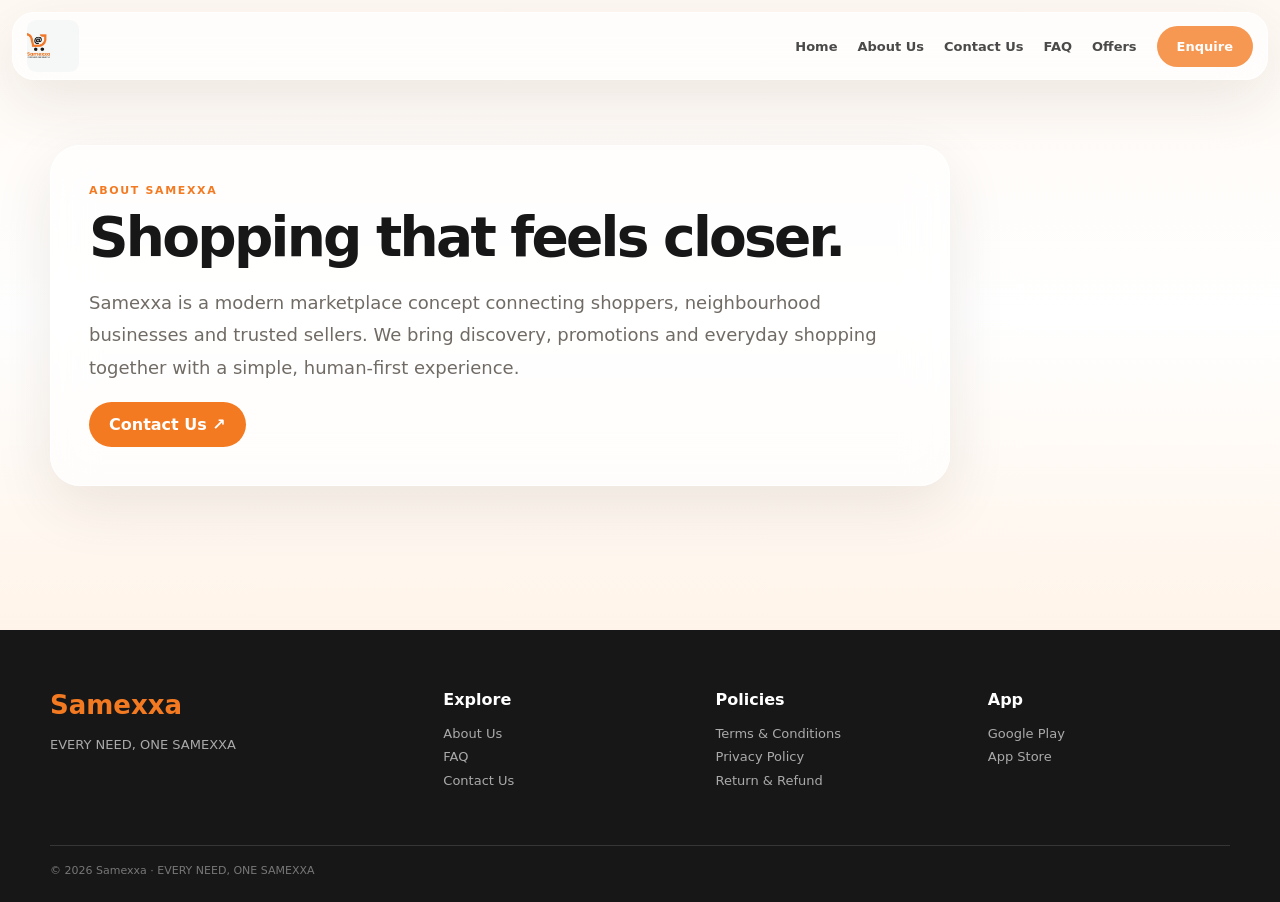
==== about.html @ 9d2a0426 "Add dynamic About Us page" ====
<!doctype html><html lang="en"><head><meta charset="utf-8"><meta name="viewport" content="width=device-width,initial-scale=1"><title>About Us — Samexxa</title><link rel="stylesheet" href="assets/site.css"></head><body data-page="about"><div id="nav"></div><main class="page"><div class="wrap"><div class="page-panel glass"><div class="eyebrow">About Samexxa</div><h1 id="aboutTitle" class="page-title">About Us</h1><p id="aboutContent" class="page-copy"></p><a class="pill orange" href="contact.html">Contact Us ↗</a></div></div></main><div id="footer"></div><script src="assets/site.js"></script></body></html>
---- assets/site.css ----
:root{--o:#f47a22;--ink:#171717;--muted:#716b65;--bg:#fff9f3;--glass:#ffffffa8;--line:#ffffff;--shadow:0 20px 60px #371e0818}*{box-sizing:border-box}html{scroll-behavior:smooth}body{margin:0;font-family:Inter,system-ui,-apple-system,Segoe UI,sans-serif;color:var(--ink);background:linear-gradient(180deg,#fff9f3,#fff 35%,#fff4e9 70%,#fff);overflow-x:hidden}a{text-decoration:none;color:inherit}.wrap{width:min(1180px,calc(100% - 32px));margin:auto}.glass{background:var(--glass);border:1px solid var(--line);box-shadow:var(--shadow);backdrop-filter:blur(22px);-webkit-backdrop-filter:blur(22px)}.nav{position:fixed;top:12px;left:12px;right:12px;z-index:99;height:68px;border-radius:22px;padding:7px 14px;display:flex;align-items:center}.logo{height:52px;max-width:200px;width:auto;object-fit:contain;display:block;border-radius:9px}.links{margin-left:auto;display:flex;align-items:center;gap:20px;font-size:13px;font-weight:800}.links a{opacity:.78}.links a:hover{color:var(--o);opacity:1}.menu{display:none;margin-left:auto;border:0;background:none;font-size:26px;cursor:pointer}.pill{display:inline-flex;align-items:center;justify-content:center;border:0;border-radius:999px;padding:13px 20px;font-weight:800;cursor:pointer}.orange{background:var(--o);color:#fff}.dark{background:#171717;color:#fff}.hero{padding:150px 0 80px;min-height:760px}.hero-grid{display:grid;grid-template-columns:1.05fr .95fr;gap:55px;align-items:center}.eyebrow{text-transform:uppercase;letter-spacing:.15em;font-size:11px;color:var(--o);font-weight:900}.hero h1{font-size:clamp(45px,7vw,82px);line-height:1.02;letter-spacing:-.055em;margin:16px 0}.hero h1 span{color:var(--o)}.lead,.page-copy{color:var(--muted);line-height:1.8;font-size:18px}.search{margin-top:26px;padding:7px 7px 7px 18px;border-radius:18px;display:flex}.search input{flex:1;min-width:0;border:0;outline:0;background:none;font-size:15px}.actions{display:flex;gap:10px;flex-wrap:wrap;margin-top:15px}.visual{min-height:480px;display:grid;place-items:center;position:relative}.logo-card{padding:30px;border-radius:42px;display:grid;place-items:center;min-height:420px;width:100%;background:linear-gradient(145deg,#ffffffdc,#ffe2c7aa)}.real-logo{width:min(85%,390px);border-radius:25px}.float{position:absolute;padding:12px 15px;border-radius:17px;font-size:11px;font-weight:800}.f1{top:15px;left:0}.f2{right:0;top:110px}.f3{left:0;bottom:20px}.f4{right:15px;bottom:45px}.section{padding:95px 0}.head{display:flex;justify-content:space-between;align-items:end;gap:30px;margin-bottom:35px}.head h2,.page-title{font-size:clamp(34px,5vw,55px);letter-spacing:-.05em;margin:8px 0}.head p{max-width:520px;color:var(--muted);line-height:1.7}.story{background:#171717;color:#fff}.story-grid{display:grid;grid-template-columns:1fr 1fr;gap:45px;align-items:center}.story p{color:#c9c2ba;line-height:1.8}.quote{padding:35px;border-radius:28px;font-size:28px;line-height:1.4;font-weight:800}.cards{display:grid;grid-template-columns:repeat(4,1fr);gap:15px}.card{padding:24px;border-radius:25px}.cat{min-height:160px}.cat:nth-child(1){background:#fff0e3}.cat:nth-child(2){background:#fff6cf}.cat:nth-child(3){background:#ffe6ee}.cat:nth-child(4){background:#e9f5ed}.cat:nth-child(5){background:#eeeaff}.cat:nth-child(6){background:#e8f2ff}.cat:nth-child(7){background:#fff0d8}.cat:nth-child(8){background:#edf0e8}.cat i{font-size:32px;font-style:normal}.cat h3{margin:20px 0 5px}.muted{color:var(--muted);line-height:1.75}.activity{background:linear-gradient(135deg,#fff0df,#fff)}.activity-grid{display:grid;grid-template-columns:1fr 1fr;gap:18px}.feed{display:grid;gap:9px}.feed-row{display:flex;gap:10px;align-items:center;padding:10px;border-radius:15px;background:#fff;border:1px solid #fff}.feed-icon{width:38px;height:38px;display:grid;place-items:center;background:#fff0e2;border-radius:11px}.offers,.testimonials{display:grid;grid-template-columns:repeat(3,1fr);gap:15px}.offer strong{font-size:31px;color:var(--o)}.offer{min-height:190px}.steps{display:grid;grid-template-columns:repeat(4,1fr);gap:15px}.step .num{color:var(--o);font-size:11px;font-weight:900}.business{padding:60px;border-radius:35px;background:linear-gradient(120deg,#f47a22,#ff9d48);color:#fff}.business p{color:#fff8f1;max-width:620px;line-height:1.8}.app{display:grid;grid-template-columns:1fr .8fr;gap:55px;align-items:center}.phone{width:275px;height:510px;background:#171717;border-radius:40px;padding:9px;margin:auto;transform:rotate(4deg)}.screen{height:100%;background:#fff8f1;border-radius:32px;padding:16px;overflow:hidden}.screen-head{background:var(--o);color:#fff;padding:20px;border-radius:23px}.mock{background:#fff;padding:8px;border-radius:15px;display:flex;gap:9px;align-items:center;margin-top:12px}.mock img{width:58px;height:58px;object-fit:cover;border-radius:10px}.badges{display:flex;gap:10px;flex-wrap:wrap;margin-top:22px}.badge{background:#171717;color:#fff;border-radius:12px;padding:10px 14px;font-size:11px;font-weight:800}.badge span{display:block;font-size:8px;font-weight:500;color:#bbb}.faq{max-width:850px;margin:auto}.faq details{padding:20px 0;border-bottom:1px solid #17171718}.faq summary{font-weight:800;cursor:pointer}.faq p{color:var(--muted);line-height:1.7}.page{padding:145px 0 90px;min-height:70vh}.page-panel{padding:38px;border-radius:30px;max-width:900px}.form{display:grid;gap:14px;max-width:800px}.form input,.form textarea,.admin input,.admin textarea,.admin select{width:100%;padding:14px 15px;border:1px solid #17171712;border-radius:14px;background:#fff;outline:none;font:inherit}.form textarea,.admin textarea{min-height:150px;resize:vertical}.social{display:flex;gap:10px;flex-wrap:wrap}.social a{width:42px;height:42px;border-radius:50%;display:grid;place-items:center;background:#fff;color:var(--o);font-weight:900}.banner{min-height:430px;border-radius:38px;padding:55px;display:flex;align-items:end;background:linear-gradient(120deg,#171717,#3a2417);color:#fff;position:relative;overflow:hidden}.banner:after{content:'';position:absolute;width:380px;height:380px;border-radius:50%;right:-130px;top:-140px;background:#f47a22;opacity:.55;filter:blur(12px)}.banner-content{position:relative;z-index:1;max-width:700px}.dots{display:flex;gap:7px;margin-top:20px}.dot{width:7px;height:7px;border-radius:50%;background:#fff6}.dot.active{background:var(--o);width:22px;border-radius:99px}footer{background:#171717;color:#fff;padding:60px 0 25px}.foot{display:grid;grid-template-columns:1.5fr repeat(3,1fr);gap:30px}.footbrand{font-size:26px;font-weight:900;color:var(--o)}footer a,footer p{color:#aaa;font-size:13px;line-height:1.8}.bottom{border-top:1px solid #fff2;margin-top:40px;padding-top:18px;color:#777;font-size:11px}.admin{padding:110px 0 60px}.admin-grid{display:grid;grid-template-columns:220px 1fr;gap:20px}.side,.editor{padding:22px;border-radius:22px}.side button{display:block;width:100%;padding:12px;margin:5px 0;border:0;border-radius:12px;background:#fff;text-align:left;cursor:pointer;font-weight:700}.side button.active{background:var(--o);color:#fff}.editor h2{margin-top:0}.row{display:grid;grid-template-columns:1fr 1fr;gap:12px}.banner-item{border:1px solid #17171712;border-radius:16px;padding:15px;margin:10px 0}.enquiry{padding:15px;border-radius:15px;background:#fff;margin:10px 0;border-left:4px solid var(--o)}
@media(max-width:900px){.links{display:none;position:absolute;top:74px;left:0;right:0;padding:14px;flex-direction:column;align-items:stretch;background:#fffffff7;border-radius:20px;box-shadow:var(--shadow)}.links.mobile-open{display:flex}.links a{padding:12px}.menu{display:block}.hero-grid,.story-grid,.activity-grid,.app{grid-template-columns:1fr}.visual{order:-1;min-height:360px}.cards{grid-template-columns:repeat(2,1fr)}.offers,.testimonials{grid-template-columns:1fr 1fr}.steps{grid-template-columns:1fr 1fr}.admin-grid{grid-template-columns:1fr}.side{display:flex;gap:7px;overflow:auto}.side button{min-width:max-content}.foot{grid-template-columns:1fr 1fr}}
@media(max-width:600px){.wrap{width:calc(100% - 24px)}.nav{left:8px;right:8px;height:60px}.logo{height:43px;max-width:170px}.hero{padding:105px 0 55px}.hero h1{font-size:clamp(42px,13vw,54px)}.lead{font-size:16px}.search{padding-left:12px}.search .pill{padding:11px 14px}.actions .pill{width:100%}.visual{min-height:310px}.logo-card{min-height:300px;padding:18px;border-radius:28px}.real-logo{width:86%}.float{font-size:8px;padding:9px 10px}.f2{top:70px}.section{padding:70px 0}.head{display:block}.head h2,.page-title{font-size:clamp(32px,10vw,44px)}.cards,.offers,.testimonials,.steps{grid-template-columns:1fr}.business{padding:38px 23px;border-radius:27px}.business h2{font-size:38px}.phone{transform:none;width:min(275px,88vw)}.badges{display:grid;grid-template-columns:1fr}.badge{text-align:center}.foot{grid-template-columns:1fr 1fr}.banner{min-height:500px;padding:30px;border-radius:28px}.page{padding-top:105px}.page-panel{padding:24px}.row{grid-template-columns:1fr}.admin{padding-top:95px}}
@media(prefers-reduced-motion:reduce){html{scroll-behavior:auto}}
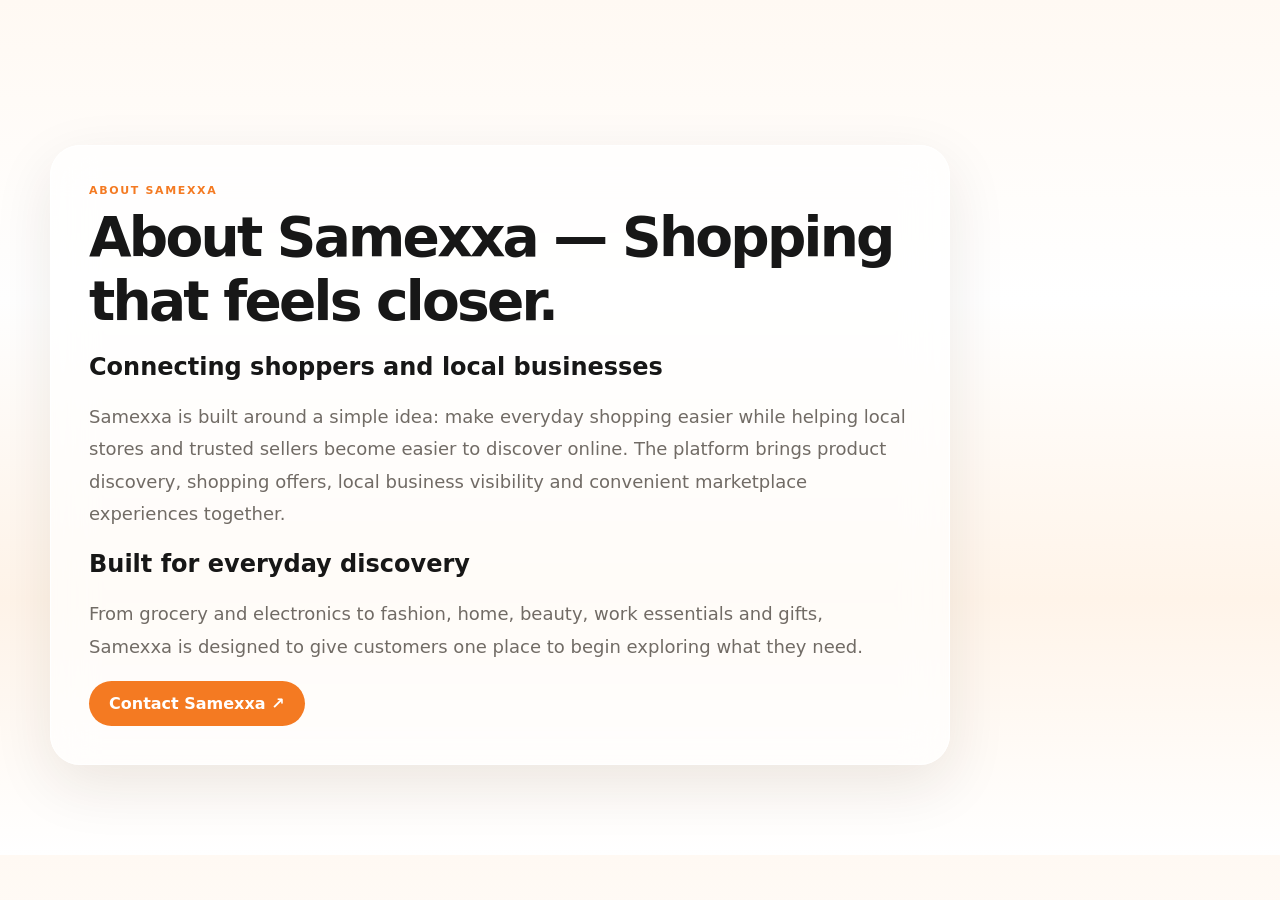
==== commit 3d69f13e: "Add SEO content and clean links to About page" ====
--- a/about.html
+++ b/about.html
@@ -1 +1,36 @@
-<!doctype html><html lang="en"><head><meta charset="utf-8"><meta name="viewport" content="width=device-width,initial-scale=1"><title>About Us — Samexxa</title><link rel="stylesheet" href="assets/site.css"></head><body data-page="about"><div id="nav"></div><main class="page"><div class="wrap"><div class="page-panel glass"><div class="eyebrow">About Samexxa</div><h1 id="aboutTitle" class="page-title">About Us</h1><p id="aboutContent" class="page-copy"></p><a class="pill orange" href="contact.html">Contact Us ↗</a></div></div></main><div id="footer"></div><script src="assets/site.js"></script></body></html>+<!doctype html>
+<html lang="en">
+<head>
+<meta charset="utf-8">
+<meta name="viewport" content="width=device-width,initial-scale=1">
+<meta name="description" content="Learn about Samexxa, a modern online marketplace connecting shoppers, local businesses and trusted sellers for convenient everyday shopping.">
+<meta name="keywords" content="about Samexxa, Indian marketplace, local shopping, local businesses, online marketplace, trusted sellers">
+<meta name="robots" content="index, follow">
+<meta property="og:title" content="About Samexxa — Local Shopping & Online Marketplace">
+<meta property="og:description" content="Discover the vision behind Samexxa and its marketplace experience for shoppers and local businesses.">
+<meta property="og:type" content="website">
+<link rel="canonical" href="https://samexxa_web.demoadda.in/about">
+<link rel="icon" href="assets/samexxa-icon.png">
+<title>About Samexxa — Local Shopping & Online Marketplace</title>
+<link rel="stylesheet" href="assets/site.css">
+</head>
+<body data-page="about">
+<div id="nav"></div>
+<main class="page">
+<div class="wrap">
+<div class="page-panel glass">
+<div class="eyebrow">About Samexxa</div>
+<h1 id="aboutTitle" class="page-title">About Samexxa — Shopping that feels closer.</h1>
+<p id="aboutContent" class="page-copy"></p>
+<h2>Connecting shoppers and local businesses</h2>
+<p class="page-copy">Samexxa is built around a simple idea: make everyday shopping easier while helping local stores and trusted sellers become easier to discover online. The platform brings product discovery, shopping offers, local business visibility and convenient marketplace experiences together.</p>
+<h2>Built for everyday discovery</h2>
+<p class="page-copy">From grocery and electronics to fashion, home, beauty, work essentials and gifts, Samexxa is designed to give customers one place to begin exploring what they need.</p>
+<a class="pill orange" href="/contact">Contact Samexxa ↗</a>
+</div>
+</div>
+</main>
+<div id="footer"></div>
+<script src="assets/site.js"></script>
+</body>
+</html>
--- a/assets/site.css
+++ b/assets/site.css
@@ -1,4 +1,4 @@
-:root{--o:#f47a22;--ink:#171717;--muted:#716b65;--bg:#fff9f3;--glass:#ffffffa8;--line:#ffffff;--shadow:0 20px 60px #371e0818}*{box-sizing:border-box}html{scroll-behavior:smooth}body{margin:0;font-family:Inter,system-ui,-apple-system,Segoe UI,sans-serif;color:var(--ink);background:linear-gradient(180deg,#fff9f3,#fff 35%,#fff4e9 70%,#fff);overflow-x:hidden}a{text-decoration:none;color:inherit}.wrap{width:min(1180px,calc(100% - 32px));margin:auto}.glass{background:var(--glass);border:1px solid var(--line);box-shadow:var(--shadow);backdrop-filter:blur(22px);-webkit-backdrop-filter:blur(22px)}.nav{position:fixed;top:12px;left:12px;right:12px;z-index:99;height:68px;border-radius:22px;padding:7px 14px;display:flex;align-items:center}.logo{height:52px;max-width:200px;width:auto;object-fit:contain;display:block;border-radius:9px}.links{margin-left:auto;display:flex;align-items:center;gap:20px;font-size:13px;font-weight:800}.links a{opacity:.78}.links a:hover{color:var(--o);opacity:1}.menu{display:none;margin-left:auto;border:0;background:none;font-size:26px;cursor:pointer}.pill{display:inline-flex;align-items:center;justify-content:center;border:0;border-radius:999px;padding:13px 20px;font-weight:800;cursor:pointer}.orange{background:var(--o);color:#fff}.dark{background:#171717;color:#fff}.hero{padding:150px 0 80px;min-height:760px}.hero-grid{display:grid;grid-template-columns:1.05fr .95fr;gap:55px;align-items:center}.eyebrow{text-transform:uppercase;letter-spacing:.15em;font-size:11px;color:var(--o);font-weight:900}.hero h1{font-size:clamp(45px,7vw,82px);line-height:1.02;letter-spacing:-.055em;margin:16px 0}.hero h1 span{color:var(--o)}.lead,.page-copy{color:var(--muted);line-height:1.8;font-size:18px}.search{margin-top:26px;padding:7px 7px 7px 18px;border-radius:18px;display:flex}.search input{flex:1;min-width:0;border:0;outline:0;background:none;font-size:15px}.actions{display:flex;gap:10px;flex-wrap:wrap;margin-top:15px}.visual{min-height:480px;display:grid;place-items:center;position:relative}.logo-card{padding:30px;border-radius:42px;display:grid;place-items:center;min-height:420px;width:100%;background:linear-gradient(145deg,#ffffffdc,#ffe2c7aa)}.real-logo{width:min(85%,390px);border-radius:25px}.float{position:absolute;padding:12px 15px;border-radius:17px;font-size:11px;font-weight:800}.f1{top:15px;left:0}.f2{right:0;top:110px}.f3{left:0;bottom:20px}.f4{right:15px;bottom:45px}.section{padding:95px 0}.head{display:flex;justify-content:space-between;align-items:end;gap:30px;margin-bottom:35px}.head h2,.page-title{font-size:clamp(34px,5vw,55px);letter-spacing:-.05em;margin:8px 0}.head p{max-width:520px;color:var(--muted);line-height:1.7}.story{background:#171717;color:#fff}.story-grid{display:grid;grid-template-columns:1fr 1fr;gap:45px;align-items:center}.story p{color:#c9c2ba;line-height:1.8}.quote{padding:35px;border-radius:28px;font-size:28px;line-height:1.4;font-weight:800}.cards{display:grid;grid-template-columns:repeat(4,1fr);gap:15px}.card{padding:24px;border-radius:25px}.cat{min-height:160px}.cat:nth-child(1){background:#fff0e3}.cat:nth-child(2){background:#fff6cf}.cat:nth-child(3){background:#ffe6ee}.cat:nth-child(4){background:#e9f5ed}.cat:nth-child(5){background:#eeeaff}.cat:nth-child(6){background:#e8f2ff}.cat:nth-child(7){background:#fff0d8}.cat:nth-child(8){background:#edf0e8}.cat i{font-size:32px;font-style:normal}.cat h3{margin:20px 0 5px}.muted{color:var(--muted);line-height:1.75}.activity{background:linear-gradient(135deg,#fff0df,#fff)}.activity-grid{display:grid;grid-template-columns:1fr 1fr;gap:18px}.feed{display:grid;gap:9px}.feed-row{display:flex;gap:10px;align-items:center;padding:10px;border-radius:15px;background:#fff;border:1px solid #fff}.feed-icon{width:38px;height:38px;display:grid;place-items:center;background:#fff0e2;border-radius:11px}.offers,.testimonials{display:grid;grid-template-columns:repeat(3,1fr);gap:15px}.offer strong{font-size:31px;color:var(--o)}.offer{min-height:190px}.steps{display:grid;grid-template-columns:repeat(4,1fr);gap:15px}.step .num{color:var(--o);font-size:11px;font-weight:900}.business{padding:60px;border-radius:35px;background:linear-gradient(120deg,#f47a22,#ff9d48);color:#fff}.business p{color:#fff8f1;max-width:620px;line-height:1.8}.app{display:grid;grid-template-columns:1fr .8fr;gap:55px;align-items:center}.phone{width:275px;height:510px;background:#171717;border-radius:40px;padding:9px;margin:auto;transform:rotate(4deg)}.screen{height:100%;background:#fff8f1;border-radius:32px;padding:16px;overflow:hidden}.screen-head{background:var(--o);color:#fff;padding:20px;border-radius:23px}.mock{background:#fff;padding:8px;border-radius:15px;display:flex;gap:9px;align-items:center;margin-top:12px}.mock img{width:58px;height:58px;object-fit:cover;border-radius:10px}.badges{display:flex;gap:10px;flex-wrap:wrap;margin-top:22px}.badge{background:#171717;color:#fff;border-radius:12px;padding:10px 14px;font-size:11px;font-weight:800}.badge span{display:block;font-size:8px;font-weight:500;color:#bbb}.faq{max-width:850px;margin:auto}.faq details{padding:20px 0;border-bottom:1px solid #17171718}.faq summary{font-weight:800;cursor:pointer}.faq p{color:var(--muted);line-height:1.7}.page{padding:145px 0 90px;min-height:70vh}.page-panel{padding:38px;border-radius:30px;max-width:900px}.form{display:grid;gap:14px;max-width:800px}.form input,.form textarea,.admin input,.admin textarea,.admin select{width:100%;padding:14px 15px;border:1px solid #17171712;border-radius:14px;background:#fff;outline:none;font:inherit}.form textarea,.admin textarea{min-height:150px;resize:vertical}.social{display:flex;gap:10px;flex-wrap:wrap}.social a{width:42px;height:42px;border-radius:50%;display:grid;place-items:center;background:#fff;color:var(--o);font-weight:900}.banner{min-height:430px;border-radius:38px;padding:55px;display:flex;align-items:end;background:linear-gradient(120deg,#171717,#3a2417);color:#fff;position:relative;overflow:hidden}.banner:after{content:'';position:absolute;width:380px;height:380px;border-radius:50%;right:-130px;top:-140px;background:#f47a22;opacity:.55;filter:blur(12px)}.banner-content{position:relative;z-index:1;max-width:700px}.dots{display:flex;gap:7px;margin-top:20px}.dot{width:7px;height:7px;border-radius:50%;background:#fff6}.dot.active{background:var(--o);width:22px;border-radius:99px}footer{background:#171717;color:#fff;padding:60px 0 25px}.foot{display:grid;grid-template-columns:1.5fr repeat(3,1fr);gap:30px}.footbrand{font-size:26px;font-weight:900;color:var(--o)}footer a,footer p{color:#aaa;font-size:13px;line-height:1.8}.bottom{border-top:1px solid #fff2;margin-top:40px;padding-top:18px;color:#777;font-size:11px}.admin{padding:110px 0 60px}.admin-grid{display:grid;grid-template-columns:220px 1fr;gap:20px}.side,.editor{padding:22px;border-radius:22px}.side button{display:block;width:100%;padding:12px;margin:5px 0;border:0;border-radius:12px;background:#fff;text-align:left;cursor:pointer;font-weight:700}.side button.active{background:var(--o);color:#fff}.editor h2{margin-top:0}.row{display:grid;grid-template-columns:1fr 1fr;gap:12px}.banner-item{border:1px solid #17171712;border-radius:16px;padding:15px;margin:10px 0}.enquiry{padding:15px;border-radius:15px;background:#fff;margin:10px 0;border-left:4px solid var(--o)}
+:root{--o:#f47a22;--ink:#171717;--muted:#716b65;--bg:#fff9f3;--glass:#ffffffa8;--line:#ffffff;--shadow:0 20px 60px #371e0818}*{box-sizing:border-box}html{scroll-behavior:smooth}body{margin:0;font-family:Inter,system-ui,-apple-system,Segoe UI,sans-serif;color:var(--ink);background:linear-gradient(180deg,#fff9f3,#fff 35%,#fff4e9 70%,#fff);overflow-x:hidden}a{text-decoration:none;color:inherit}.wrap{width:min(1180px,calc(100% - 32px));margin:auto}.glass{background:var(--glass);border:1px solid var(--line);box-shadow:var(--shadow);backdrop-filter:blur(22px);-webkit-backdrop-filter:blur(22px)}.nav{position:fixed;top:12px;left:12px;right:12px;z-index:99;height:68px;border-radius:22px;padding:7px 14px;display:flex;align-items:center}.logo{height:52px;max-width:200px;width:auto;object-fit:contain;display:block;border-radius:9px}.links{margin-left:auto;display:flex;align-items:center;gap:20px;font-size:13px;font-weight:800}.links a{opacity:.78}.links a:hover{color:var(--o);opacity:1}.menu{display:none;margin-left:auto;border:0;background:none;font-size:26px;cursor:pointer}.pill{display:inline-flex;align-items:center;justify-content:center;border:0;border-radius:999px;padding:13px 20px;font-weight:800;cursor:pointer}.orange{background:var(--o);color:#fff}.dark{background:#171717;color:#fff}.hero{padding:150px 0 80px;min-height:760px}.hero-grid{display:grid;grid-template-columns:1.05fr .95fr;gap:55px;align-items:center}.eyebrow{text-transform:uppercase;letter-spacing:.15em;font-size:11px;color:var(--o);font-weight:900}.hero h1{font-size:clamp(45px,7vw,82px);line-height:1.02;letter-spacing:-.055em;margin:16px 0}.hero h1 span{color:var(--o)}.lead,.page-copy{color:var(--muted);line-height:1.8;font-size:18px}.search{margin-top:26px;padding:7px 7px 7px 18px;border-radius:18px;display:flex}.search input{flex:1;min-width:0;border:0;outline:0;background:none;font-size:15px}.actions{display:flex;gap:10px;flex-wrap:wrap;margin-top:15px}.visual{min-height:480px;display:grid;place-items:center;position:relative}.logo-card{padding:30px;border-radius:42px;display:grid;place-items:center;min-height:420px;width:100%;background:linear-gradient(145deg,#ffffffdc,#ffe2c7aa)}.real-logo{width:min(85%,390px);border-radius:25px}.float{position:absolute;padding:12px 15px;border-radius:17px;font-size:11px;font-weight:800}.f1{top:15px;left:0}.f2{right:0;top:110px}.f3{left:0;bottom:20px}.f4{right:15px;bottom:45px}.section{padding:95px 0}.head{display:flex;justify-content:space-between;align-items:end;gap:30px;margin-bottom:35px}.head h2,.page-title{font-size:clamp(34px,5vw,55px);letter-spacing:-.05em;margin:8px 0}.head p{max-width:520px;color:var(--muted);line-height:1.7}.story{background:#171717;color:#fff}.story-grid{display:grid;grid-template-columns:1fr 1fr;gap:45px;align-items:center}.story p{color:#c9c2ba;line-height:1.8}.quote{padding:35px;border-radius:28px;font-size:28px;line-height:1.4;font-weight:800}.cards{display:grid;grid-template-columns:repeat(4,1fr);gap:15px}.card{padding:24px;border-radius:25px}.cat{min-height:160px}.cat:nth-child(1){background:#fff0e3}.cat:nth-child(2){background:#fff6cf}.cat:nth-child(3){background:#ffe6ee}.cat:nth-child(4){background:#e9f5ed}.cat:nth-child(5){background:#eeeaff}.cat:nth-child(6){background:#e8f2ff}.cat:nth-child(7){background:#fff0d8}.cat:nth-child(8){background:#edf0e8}.cat i{font-size:32px;font-style:normal}.cat h3{margin:20px 0 5px}.muted{color:var(--muted);line-height:1.75}.activity{background:linear-gradient(135deg,#fff0df,#fff)}.activity-grid{display:grid;grid-template-columns:1fr 1fr;gap:18px}.feed{display:grid;gap:9px}.feed-row{display:flex;gap:10px;align-items:center;padding:10px;border-radius:15px;background:#fff;border:1px solid #fff}.feed-icon{width:38px;height:38px;display:grid;place-items:center;background:#fff0e2;border-radius:11px}.offers,.testimonials{display:grid;grid-template-columns:repeat(3,1fr);gap:15px}.offer strong{font-size:31px;color:var(--o)}.offer{min-height:190px}.steps{display:grid;grid-template-columns:repeat(4,1fr);gap:15px}.step .num{color:var(--o);font-size:11px;font-weight:900}.business{padding:60px;border-radius:35px;background:linear-gradient(120deg,#f47a22,#ff9d48);color:#fff}.business p{color:#fff8f1;max-width:620px;line-height:1.8}.app{display:grid;grid-template-columns:1fr .8fr;gap:55px;align-items:center}.phone{width:275px;height:510px;background:#171717;border-radius:40px;padding:9px;margin:auto;transform:rotate(4deg)}.screen{height:100%;background:#fff8f1;border-radius:32px;padding:16px;overflow:hidden}.screen-head{background:var(--o);color:#fff;padding:20px;border-radius:23px}.mock{background:#fff;padding:8px;border-radius:15px;display:flex;gap:9px;align-items:center;margin-top:12px}.mock img{width:58px;height:58px;object-fit:cover;border-radius:10px}.badges{display:flex;gap:10px;flex-wrap:wrap;margin-top:22px}.badge{background:#171717;color:#fff;border-radius:12px;padding:10px 14px;font-size:11px;font-weight:800}.badge span{display:block;font-size:8px;font-weight:500;color:#bbb}.faq{max-width:850px;margin:auto}.faq details{padding:20px 0;border-bottom:1px solid #17171718}.faq summary{font-weight:800;cursor:pointer}.faq p{color:var(--muted);line-height:1.7}.page{padding:145px 0 90px;min-height:70vh}.page-panel{padding:38px;border-radius:30px;max-width:900px}.form{display:grid;gap:14px;max-width:800px}.form input,.form textarea,.admin input,.admin textarea,.admin select{width:100%;padding:14px 15px;border:1px solid #17171712;border-radius:14px;background:#fff;outline:none;font:inherit}.form textarea,.admin textarea{min-height:150px;resize:vertical}.social{display:flex;gap:10px;flex-wrap:wrap}.social a{width:42px;height:42px;border-radius:50%;display:grid;place-items:center;background:#fff;color:var(--o);font-weight:900}.banner{min-height:430px;border-radius:38px;padding:55px;display:flex;align-items:end;background:linear-gradient(120deg,#171717,#3a2417);color:#fff;position:relative;overflow:hidden}.banner-slide{display:none}.banner-slide.active{display:flex}.banner-content{position:relative;z-index:1;max-width:700px}.dots{display:flex;gap:7px;margin-top:20px}.dot{width:7px;height:7px;border:0;border-radius:50%;background:#ddd}.dot.active{background:var(--o);width:22px;border-radius:99px}footer{background:#171717;color:#fff;padding:60px 0 25px}.foot{display:grid;grid-template-columns:1.5fr repeat(3,1fr);gap:30px}.footbrand{font-size:26px;font-weight:900;color:var(--o)}footer a,footer p{color:#aaa;font-size:13px;line-height:1.8}.bottom{border-top:1px solid #fff2;margin-top:40px;padding-top:18px;color:#777;font-size:11px}.admin{padding:110px 0 60px}.admin-grid{display:grid;grid-template-columns:220px 1fr;gap:20px}.side,.editor{padding:22px;border-radius:22px}.side button{display:block;width:100%;padding:12px;margin:5px 0;border:0;border-radius:12px;background:#fff;text-align:left;cursor:pointer;font-weight:700}.side button.active{background:var(--o);color:#fff}.editor h2{margin-top:0}.row{display:grid;grid-template-columns:1fr 1fr;gap:12px}.banner-item{border:1px solid #17171712;border-radius:16px;padding:15px;margin:10px 0}.enquiry{padding:15px;border-radius:15px;background:#fff;margin:10px 0;border-left:4px solid var(--o)}
 @media(max-width:900px){.links{display:none;position:absolute;top:74px;left:0;right:0;padding:14px;flex-direction:column;align-items:stretch;background:#fffffff7;border-radius:20px;box-shadow:var(--shadow)}.links.mobile-open{display:flex}.links a{padding:12px}.menu{display:block}.hero-grid,.story-grid,.activity-grid,.app{grid-template-columns:1fr}.visual{order:-1;min-height:360px}.cards{grid-template-columns:repeat(2,1fr)}.offers,.testimonials{grid-template-columns:1fr 1fr}.steps{grid-template-columns:1fr 1fr}.admin-grid{grid-template-columns:1fr}.side{display:flex;gap:7px;overflow:auto}.side button{min-width:max-content}.foot{grid-template-columns:1fr 1fr}}
 @media(max-width:600px){.wrap{width:calc(100% - 24px)}.nav{left:8px;right:8px;height:60px}.logo{height:43px;max-width:170px}.hero{padding:105px 0 55px}.hero h1{font-size:clamp(42px,13vw,54px)}.lead{font-size:16px}.search{padding-left:12px}.search .pill{padding:11px 14px}.actions .pill{width:100%}.visual{min-height:310px}.logo-card{min-height:300px;padding:18px;border-radius:28px}.real-logo{width:86%}.float{font-size:8px;padding:9px 10px}.f2{top:70px}.section{padding:70px 0}.head{display:block}.head h2,.page-title{font-size:clamp(32px,10vw,44px)}.cards,.offers,.testimonials,.steps{grid-template-columns:1fr}.business{padding:38px 23px;border-radius:27px}.business h2{font-size:38px}.phone{transform:none;width:min(275px,88vw)}.badges{display:grid;grid-template-columns:1fr}.badge{text-align:center}.foot{grid-template-columns:1fr 1fr}.banner{min-height:500px;padding:30px;border-radius:28px}.page{padding-top:105px}.page-panel{padding:24px}.row{grid-template-columns:1fr}.admin{padding-top:95px}}
 @media(prefers-reduced-motion:reduce){html{scroll-behavior:auto}}
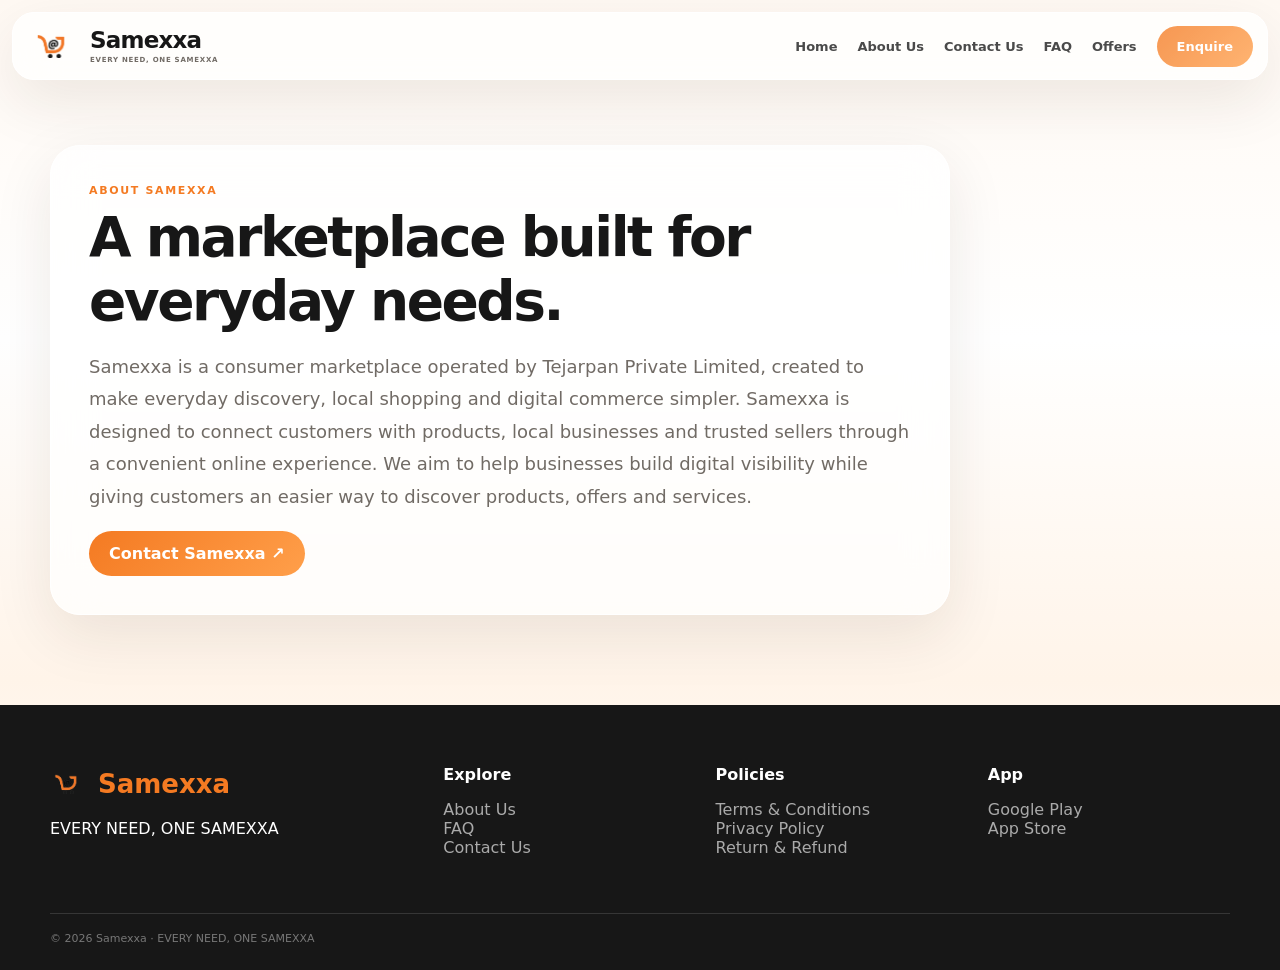
==== commit f3c7012b: "Expand About Us for Tejarpan Private Limited" ====
--- a/about.html
+++ b/about.html
@@ -3,15 +3,15 @@
 <head>
 <meta charset="utf-8">
 <meta name="viewport" content="width=device-width,initial-scale=1">
-<meta name="description" content="Learn about Samexxa, a modern online marketplace connecting shoppers, local businesses and trusted sellers for convenient everyday shopping.">
-<meta name="keywords" content="about Samexxa, Indian marketplace, local shopping, local businesses, online marketplace, trusted sellers">
+<meta name="description" content="Learn about Samexxa, operated by Tejarpan Private Limited, and its vision for a trusted everyday marketplace in India.">
+<meta name="keywords" content="Samexxa, Tejarpan Private Limited, Indian marketplace, local shopping, local businesses, online marketplace, trusted sellers">
 <meta name="robots" content="index, follow">
-<meta property="og:title" content="About Samexxa — Local Shopping & Online Marketplace">
-<meta property="og:description" content="Discover the vision behind Samexxa and its marketplace experience for shoppers and local businesses.">
+<meta property="og:title" content="About Samexxa — Tejarpan Private Limited">
+<meta property="og:description" content="Learn about Samexxa and Tejarpan Private Limited, the company operating the marketplace brand.">
 <meta property="og:type" content="website">
-<link rel="canonical" href="https://samexxa_web.demoadda.in/about">
+<link rel="canonical" href="https://samexxa-web.demoadda.in/about">
 <link rel="icon" href="assets/samexxa-icon.png">
-<title>About Samexxa — Local Shopping & Online Marketplace</title>
+<title>About Samexxa — Tejarpan Private Limited</title>
 <link rel="stylesheet" href="assets/site.css">
 </head>
 <body data-page="about">
@@ -20,12 +20,9 @@
 <div class="wrap">
 <div class="page-panel glass">
 <div class="eyebrow">About Samexxa</div>
-<h1 id="aboutTitle" class="page-title">About Samexxa — Shopping that feels closer.</h1>
+<h1 id="aboutTitle" class="page-title">Samexxa — A marketplace built for everyday needs.</h1>
 <p id="aboutContent" class="page-copy"></p>
-<h2>Connecting shoppers and local businesses</h2>
-<p class="page-copy">Samexxa is built around a simple idea: make everyday shopping easier while helping local stores and trusted sellers become easier to discover online. The platform brings product discovery, shopping offers, local business visibility and convenient marketplace experiences together.</p>
-<h2>Built for everyday discovery</h2>
-<p class="page-copy">From grocery and electronics to fashion, home, beauty, work essentials and gifts, Samexxa is designed to give customers one place to begin exploring what they need.</p>
+<div id="aboutSections"></div>
 <a class="pill orange" href="/contact">Contact Samexxa ↗</a>
 </div>
 </div>
--- a/assets/site.css
+++ b/assets/site.css
@@ -1,4 +1 @@
-:root{--o:#f47a22;--ink:#171717;--muted:#716b65;--bg:#fff9f3;--glass:#ffffffa8;--line:#ffffff;--shadow:0 20px 60px #371e0818}*{box-sizing:border-box}html{scroll-behavior:smooth}body{margin:0;font-family:Inter,system-ui,-apple-system,Segoe UI,sans-serif;color:var(--ink);background:linear-gradient(180deg,#fff9f3,#fff 35%,#fff4e9 70%,#fff);overflow-x:hidden}a{text-decoration:none;color:inherit}.wrap{width:min(1180px,calc(100% - 32px));margin:auto}.glass{background:var(--glass);border:1px solid var(--line);box-shadow:var(--shadow);backdrop-filter:blur(22px);-webkit-backdrop-filter:blur(22px)}.nav{position:fixed;top:12px;left:12px;right:12px;z-index:99;height:68px;border-radius:22px;padding:7px 14px;display:flex;align-items:center}.logo{height:52px;max-width:200px;width:auto;object-fit:contain;display:block;border-radius:9px}.links{margin-left:auto;display:flex;align-items:center;gap:20px;font-size:13px;font-weight:800}.links a{opacity:.78}.links a:hover{color:var(--o);opacity:1}.menu{display:none;margin-left:auto;border:0;background:none;font-size:26px;cursor:pointer}.pill{display:inline-flex;align-items:center;justify-content:center;border:0;border-radius:999px;padding:13px 20px;font-weight:800;cursor:pointer}.orange{background:var(--o);color:#fff}.dark{background:#171717;color:#fff}.hero{padding:150px 0 80px;min-height:760px}.hero-grid{display:grid;grid-template-columns:1.05fr .95fr;gap:55px;align-items:center}.eyebrow{text-transform:uppercase;letter-spacing:.15em;font-size:11px;color:var(--o);font-weight:900}.hero h1{font-size:clamp(45px,7vw,82px);line-height:1.02;letter-spacing:-.055em;margin:16px 0}.hero h1 span{color:var(--o)}.lead,.page-copy{color:var(--muted);line-height:1.8;font-size:18px}.search{margin-top:26px;padding:7px 7px 7px 18px;border-radius:18px;display:flex}.search input{flex:1;min-width:0;border:0;outline:0;background:none;font-size:15px}.actions{display:flex;gap:10px;flex-wrap:wrap;margin-top:15px}.visual{min-height:480px;display:grid;place-items:center;position:relative}.logo-card{padding:30px;border-radius:42px;display:grid;place-items:center;min-height:420px;width:100%;background:linear-gradient(145deg,#ffffffdc,#ffe2c7aa)}.real-logo{width:min(85%,390px);border-radius:25px}.float{position:absolute;padding:12px 15px;border-radius:17px;font-size:11px;font-weight:800}.f1{top:15px;left:0}.f2{right:0;top:110px}.f3{left:0;bottom:20px}.f4{right:15px;bottom:45px}.section{padding:95px 0}.head{display:flex;justify-content:space-between;align-items:end;gap:30px;margin-bottom:35px}.head h2,.page-title{font-size:clamp(34px,5vw,55px);letter-spacing:-.05em;margin:8px 0}.head p{max-width:520px;color:var(--muted);line-height:1.7}.story{background:#171717;color:#fff}.story-grid{display:grid;grid-template-columns:1fr 1fr;gap:45px;align-items:center}.story p{color:#c9c2ba;line-height:1.8}.quote{padding:35px;border-radius:28px;font-size:28px;line-height:1.4;font-weight:800}.cards{display:grid;grid-template-columns:repeat(4,1fr);gap:15px}.card{padding:24px;border-radius:25px}.cat{min-height:160px}.cat:nth-child(1){background:#fff0e3}.cat:nth-child(2){background:#fff6cf}.cat:nth-child(3){background:#ffe6ee}.cat:nth-child(4){background:#e9f5ed}.cat:nth-child(5){background:#eeeaff}.cat:nth-child(6){background:#e8f2ff}.cat:nth-child(7){background:#fff0d8}.cat:nth-child(8){background:#edf0e8}.cat i{font-size:32px;font-style:normal}.cat h3{margin:20px 0 5px}.muted{color:var(--muted);line-height:1.75}.activity{background:linear-gradient(135deg,#fff0df,#fff)}.activity-grid{display:grid;grid-template-columns:1fr 1fr;gap:18px}.feed{display:grid;gap:9px}.feed-row{display:flex;gap:10px;align-items:center;padding:10px;border-radius:15px;background:#fff;border:1px solid #fff}.feed-icon{width:38px;height:38px;display:grid;place-items:center;background:#fff0e2;border-radius:11px}.offers,.testimonials{display:grid;grid-template-columns:repeat(3,1fr);gap:15px}.offer strong{font-size:31px;color:var(--o)}.offer{min-height:190px}.steps{display:grid;grid-template-columns:repeat(4,1fr);gap:15px}.step .num{color:var(--o);font-size:11px;font-weight:900}.business{padding:60px;border-radius:35px;background:linear-gradient(120deg,#f47a22,#ff9d48);color:#fff}.business p{color:#fff8f1;max-width:620px;line-height:1.8}.app{display:grid;grid-template-columns:1fr .8fr;gap:55px;align-items:center}.phone{width:275px;height:510px;background:#171717;border-radius:40px;padding:9px;margin:auto;transform:rotate(4deg)}.screen{height:100%;background:#fff8f1;border-radius:32px;padding:16px;overflow:hidden}.screen-head{background:var(--o);color:#fff;padding:20px;border-radius:23px}.mock{background:#fff;padding:8px;border-radius:15px;display:flex;gap:9px;align-items:center;margin-top:12px}.mock img{width:58px;height:58px;object-fit:cover;border-radius:10px}.badges{display:flex;gap:10px;flex-wrap:wrap;margin-top:22px}.badge{background:#171717;color:#fff;border-radius:12px;padding:10px 14px;font-size:11px;font-weight:800}.badge span{display:block;font-size:8px;font-weight:500;color:#bbb}.faq{max-width:850px;margin:auto}.faq details{padding:20px 0;border-bottom:1px solid #17171718}.faq summary{font-weight:800;cursor:pointer}.faq p{color:var(--muted);line-height:1.7}.page{padding:145px 0 90px;min-height:70vh}.page-panel{padding:38px;border-radius:30px;max-width:900px}.form{display:grid;gap:14px;max-width:800px}.form input,.form textarea,.admin input,.admin textarea,.admin select{width:100%;padding:14px 15px;border:1px solid #17171712;border-radius:14px;background:#fff;outline:none;font:inherit}.form textarea,.admin textarea{min-height:150px;resize:vertical}.social{display:flex;gap:10px;flex-wrap:wrap}.social a{width:42px;height:42px;border-radius:50%;display:grid;place-items:center;background:#fff;color:var(--o);font-weight:900}.banner{min-height:430px;border-radius:38px;padding:55px;display:flex;align-items:end;background:linear-gradient(120deg,#171717,#3a2417);color:#fff;position:relative;overflow:hidden}.banner-slide{display:none}.banner-slide.active{display:flex}.banner-content{position:relative;z-index:1;max-width:700px}.dots{display:flex;gap:7px;margin-top:20px}.dot{width:7px;height:7px;border:0;border-radius:50%;background:#ddd}.dot.active{background:var(--o);width:22px;border-radius:99px}footer{background:#171717;color:#fff;padding:60px 0 25px}.foot{display:grid;grid-template-columns:1.5fr repeat(3,1fr);gap:30px}.footbrand{font-size:26px;font-weight:900;color:var(--o)}footer a,footer p{color:#aaa;font-size:13px;line-height:1.8}.bottom{border-top:1px solid #fff2;margin-top:40px;padding-top:18px;color:#777;font-size:11px}.admin{padding:110px 0 60px}.admin-grid{display:grid;grid-template-columns:220px 1fr;gap:20px}.side,.editor{padding:22px;border-radius:22px}.side button{display:block;width:100%;padding:12px;margin:5px 0;border:0;border-radius:12px;background:#fff;text-align:left;cursor:pointer;font-weight:700}.side button.active{background:var(--o);color:#fff}.editor h2{margin-top:0}.row{display:grid;grid-template-columns:1fr 1fr;gap:12px}.banner-item{border:1px solid #17171712;border-radius:16px;padding:15px;margin:10px 0}.enquiry{padding:15px;border-radius:15px;background:#fff;margin:10px 0;border-left:4px solid var(--o)}
-@media(max-width:900px){.links{display:none;position:absolute;top:74px;left:0;right:0;padding:14px;flex-direction:column;align-items:stretch;background:#fffffff7;border-radius:20px;box-shadow:var(--shadow)}.links.mobile-open{display:flex}.links a{padding:12px}.menu{display:block}.hero-grid,.story-grid,.activity-grid,.app{grid-template-columns:1fr}.visual{order:-1;min-height:360px}.cards{grid-template-columns:repeat(2,1fr)}.offers,.testimonials{grid-template-columns:1fr 1fr}.steps{grid-template-columns:1fr 1fr}.admin-grid{grid-template-columns:1fr}.side{display:flex;gap:7px;overflow:auto}.side button{min-width:max-content}.foot{grid-template-columns:1fr 1fr}}
-@media(max-width:600px){.wrap{width:calc(100% - 24px)}.nav{left:8px;right:8px;height:60px}.logo{height:43px;max-width:170px}.hero{padding:105px 0 55px}.hero h1{font-size:clamp(42px,13vw,54px)}.lead{font-size:16px}.search{padding-left:12px}.search .pill{padding:11px 14px}.actions .pill{width:100%}.visual{min-height:310px}.logo-card{min-height:300px;padding:18px;border-radius:28px}.real-logo{width:86%}.float{font-size:8px;padding:9px 10px}.f2{top:70px}.section{padding:70px 0}.head{display:block}.head h2,.page-title{font-size:clamp(32px,10vw,44px)}.cards,.offers,.testimonials,.steps{grid-template-columns:1fr}.business{padding:38px 23px;border-radius:27px}.business h2{font-size:38px}.phone{transform:none;width:min(275px,88vw)}.badges{display:grid;grid-template-columns:1fr}.badge{text-align:center}.foot{grid-template-columns:1fr 1fr}.banner{min-height:500px;padding:30px;border-radius:28px}.page{padding-top:105px}.page-panel{padding:24px}.row{grid-template-columns:1fr}.admin{padding-top:95px}}
-@media(prefers-reduced-motion:reduce){html{scroll-behavior:auto}}
+:root{--o:#f47a22;--o2:#ff9f4a;--ink:#171717;--muted:#716b65;--bg:#fff9f3;--glass:#ffffffb8;--line:#ffffff;--shadow:0 20px 60px #371e0818}*{box-sizing:border-box}html{scroll-behavior:smooth}body{margin:0;font-family:'Poppins',system-ui,-apple-system,'Segoe UI',sans-serif;color:var(--ink);background:linear-gradient(180deg,#fff9f3,#fff 35%,#fff4e9 70%,#fff);overflow-x:hidden;font-weight:400}body,input,textarea,button,select{font-family:'Poppins',system-ui,-apple-system,'Segoe UI',sans-serif}a{color:inherit;text-decoration:none}a:visited{color:inherit}a:hover{text-decoration:none}a:focus-visible{outline:3px solid #f47a2266;outline-offset:4px;border-radius:6px}.wrap{width:min(1180px,calc(100% - 32px));margin:auto}.glass{background:var(--glass);border:1px solid var(--line);box-shadow:var(--shadow);backdrop-filter:blur(22px);-webkit-backdrop-filter:blur(22px)}.nav{position:fixed;top:12px;left:12px;right:12px;z-index:99;min-height:68px;border-radius:22px;padding:7px 14px;display:flex;align-items:center}.brand-mark{display:inline-flex;align-items:center;gap:11px;min-width:0;padding:2px 4px;border-radius:14px}.brand-logo{width:48px;height:48px;object-fit:contain;display:block;flex:0 0 48px}.brand-copy{display:flex;flex-direction:column;justify-content:center;line-height:1.05;min-width:0}.brand-copy strong{font-size:23px;letter-spacing:-.035em;font-weight:700;color:var(--ink)}.brand-copy small{margin-top:5px;font-size:7px;letter-spacing:.105em;font-weight:700;color:var(--muted);white-space:nowrap}.links{margin-left:auto;display:flex;align-items:center;gap:20px;font-size:13px;font-weight:600}.links a{opacity:.78;transition:color .2s,opacity .2s,transform .2s}.links a:hover{color:var(--o);opacity:1;transform:translateY(-1px)}.links a:visited{color:inherit}.links .pill,.links .pill:visited,.links .pill:hover{color:#fff}.menu{display:none;margin-left:auto;border:0;background:none;font-size:26px;cursor:pointer}.pill{display:inline-flex;align-items:center;justify-content:center;border:0;border-radius:999px;padding:13px 20px;font-weight:600;cursor:pointer;text-decoration:none}.pill:visited{color:inherit}.orange,.orange:visited{background:linear-gradient(135deg,var(--o),var(--o2));color:#fff}.dark,.dark:visited{background:#171717;color:#fff}.hero{padding:150px 0 80px;min-height:760px}.hero-grid{display:grid;grid-template-columns:1.05fr .95fr;gap:55px;align-items:center}.eyebrow{text-transform:uppercase;letter-spacing:.15em;font-size:11px;color:var(--o);font-weight:700}.hero h1{font-size:clamp(45px,7vw,82px);line-height:1.02;letter-spacing:-.045em;margin:16px 0;font-weight:700}.hero h1 span{color:var(--o)}.lead,.page-copy{color:var(--muted);line-height:1.8;font-size:18px}.search{margin-top:26px;padding:7px 7px 7px 18px;border-radius:18px;display:flex}.search input{flex:1;min-width:0;border:0;outline:0;background:none;font-size:15px}.actions{display:flex;gap:10px;flex-wrap:wrap;margin-top:15px}.visual{min-height:480px;display:grid;place-items:center;position:relative}.logo-card{padding:30px;border-radius:42px;display:grid;place-items:center;min-height:420px;width:100%;background:linear-gradient(145deg,#ffffffdc,#ffe2c7aa)}.real-logo{width:min(85%,390px);border-radius:25px}.float{position:absolute;padding:12px 15px;border-radius:17px;font-size:11px;font-weight:600}.f1{top:15px;left:0}.f2{right:0;top:110px}.f3{left:0;bottom:20px}.f4{right:15px;bottom:45px}.section{padding:95px 0}.head{display:flex;justify-content:space-between;align-items:end;gap:30px;margin-bottom:35px}.head h2,.page-title{font-size:clamp(34px,5vw,55px);letter-spacing:-.045em;margin:8px 0;font-weight:700}.head p{max-width:520px;color:var(--muted);line-height:1.7}.story{background:#171717;color:#fff}.story p{color:#c9c2ba;line-height:1.8}.story a{color:#fff;text-decoration:none}.story a:hover{color:#ff9f4a}.story-grid{display:grid;grid-template-columns:1fr 1fr;gap:45px;align-items:center}.quote{padding:35px;border-radius:28px;font-size:28px;line-height:1.4;font-weight:600}.cards{display:grid;grid-template-columns:repeat(4,1fr);gap:15px}.card{padding:24px;border-radius:25px}.card a{color:inherit;text-decoration:none}.cat{min-height:160px}.cat:nth-child(1){background:#fff0e3}.cat:nth-child(2){background:#fff6cf}.cat:nth-child(3){background:#ffe6ee}.cat:nth-child(4){background:#e9f5ed}.cat:nth-child(5){background:#eeeaff}.cat:nth-child(6){background:#e8f2ff}.cat:nth-child(7){background:#fff0d8}.cat:nth-child(8){background:#edf0e8}.cat i{font-size:32px;font-style:normal}.cat h3{margin:20px 0 5px;font-weight:600}.muted{color:var(--muted);line-height:1.75}.activity{background:linear-gradient(135deg,#fff0df,#fff)}.activity-grid{display:grid;grid-template-columns:1fr 1fr;gap:18px}.feed{display:grid;gap:9px}.feed-row{display:flex;gap:10px;align-items:center;padding:10px;border-radius:15px;background:#fff;border:1px solid #fff}.feed-icon{width:38px;height:38px;display:grid;place-items:center;background:#fff0e2;border-radius:11px}.offers,.testimonials{display:grid;grid-template-columns:repeat(3,1fr);gap:15px}.offer strong{font-size:31px;color:var(--o);font-weight:700}.offer{min-height:190px}.steps{display:grid;grid-template-columns:repeat(4,1fr);gap:15px}.step .num{color:var(--o);font-size:11px;font-weight:700}.business{padding:60px;border-radius:35px;background:linear-gradient(120deg,#f47a22,#ff9d48);color:#fff}.business p{color:#fff8f1;max-width:620px;line-height:1.8}.business a{color:#fff}.app{display:grid;grid-template-columns:1fr .8fr;gap:55px;align-items:center}.phone{width:275px;height:510px;background:#171717;border-radius:40px;padding:9px;margin:auto;transform:rotate(4deg)}.screen{height:100%;background:#fff8f1;border-radius:32px;padding:16px;overflow:hidden}.screen-head{background:var(--o);color:#fff;padding:20px;border-radius:23px}.mock{background:#fff;padding:8px;border-radius:15px;display:flex;gap:9px;align-items:center;margin-top:12px}.mock img{width:58px;height:58px;object-fit:cover;border-radius:10px}.badges{display:flex;gap:10px;flex-wrap:wrap;margin-top:22px}.badge{background:#171717;color:#fff;border-radius:12px;padding:10px 14px;font-size:11px;font-weight:600}.badge span{display:block;font-size:8px;font-weight:400;color:#bbb}.faq{max-width:850px;margin:auto}.faq details{padding:20px 0;border-bottom:1px solid #17171718}.faq summary{font-weight:600;cursor:pointer}.faq p{color:var(--muted);line-height:1.7}.page{padding:145px 0 90px;min-height:70vh}.page-panel{padding:38px;border-radius:30px;max-width:900px}.form{display:grid;gap:14px;max-width:800px}.form input,.form textarea,.admin input,.admin textarea,.admin select{width:100%;padding:14px 15px;border:1px solid #17171712;border-radius:14px;background:#fff;outline:none;font:inherit}.form textarea,.admin textarea{min-height:150px;resize:vertical}.social{display:flex;gap:10px;flex-wrap:wrap}.social a{width:42px;height:42px;border-radius:50%;display:grid;place-items:center;background:#fff;color:var(--o);font-weight:700}.social a:visited{color:var(--o)}.banner{min-height:430px;border-radius:38px;padding:55px;display:flex;align-items:end;background:linear-gradient(120deg,#171717,#3a2417);color:#fff;position:relative;overflow:hidden}.banner a{color:#fff}.banner-slide{display:none}.banner-slide.active{display:flex}.banner-content{position:relative;z-index:1;max-width:700px}.dots{display:flex;gap:7px;margin-top:20px}.dot{width:7px;height:7px;border:0;border-radius:50%;background:#ddd}.dot.active{background:var(--o);width:22px;border-radius:99px}footer{background:#171717;color:#fff;padding:60px 0 25px}footer a,footer a:visited{color:#aaa;text-decoration:none}footer a:hover{color:#fff;text-decoration:none}.foot{display:grid;grid-template-columns:1.5fr repeat(3,1fr);gap:30px}.footbrand{display:flex;align-items:center;gap:10px;font-size:26px;font-weight:700;color:var(--o)}.footbrand img{width:38px;height:38px;object-fit:contain}.footbrand span{line-height:1}.bottom{border-top:1px solid #fff2;margin-top:40px;padding-top:18px;color:#777;font-size:11px}.admin{padding:110px 0 60px}.admin-grid{display:grid;grid-template-columns:220px 1fr;gap:20px}.side,.editor{padding:22px;border-radius:22px}.side button{display:block;width:100%;padding:12px;margin:5px 0;border:0;border-radius:12px;background:#fff;text-align:left;cursor:pointer;font-weight:600}.side button.active{background:var(--o);color:#fff}.row{display:grid;grid-template-columns:1fr 1fr;gap:12px}.banner-item{border:1px solid #17171712;border-radius:16px;padding:15px;margin:10px 0}.enquiry{padding:15px;border-radius:15px;background:#fff;margin:10px 0;border-left:4px solid var(--o)}@media(max-width:900px){.links{display:none;position:absolute;top:74px;left:0;right:0;padding:14px;flex-direction:column;align-items:stretch;background:#fffffff7;border-radius:20px;box-shadow:var(--shadow)}.links.mobile-open{display:flex}.links a{padding:12px}.menu{display:block}.hero-grid,.story-grid,.activity-grid,.app{grid-template-columns:1fr}.visual{order:-1;min-height:360px}.cards{grid-template-columns:repeat(2,1fr)}.offers,.testimonials{grid-template-columns:1fr 1fr}.steps{grid-template-columns:1fr 1fr}.admin-grid{grid-template-columns:1fr}.side{display:flex;gap:7px;overflow:auto}.side button{min-width:max-content}.foot{grid-template-columns:1fr 1fr}}@media(max-width:600px){.wrap{width:calc(100% - 24px)}.nav{left:8px;right:8px;min-height:60px;padding:6px 10px}.brand-logo{width:42px;height:42px;flex-basis:42px}.brand-copy strong{font-size:20px}.brand-copy small{font-size:6px;letter-spacing:.09em}.hero{padding:105px 0 55px}.hero h1{font-size:clamp(42px,13vw,54px)}.lead{font-size:16px}.search{padding-left:12px}.search .pill{padding:11px 14px}.actions .pill{width:100%}.visual{min-height:310px}.logo-card{min-height:300px;padding:18px;border-radius:28px}.real-logo{width:86%}.float{font-size:8px;padding:9px 10px}.f2{top:70px}.section{padding:70px 0}.head{display:block}.head h2,.page-title{font-size:clamp(32px,10vw,44px)}.cards,.offers,.testimonials,.steps{grid-template-columns:1fr}.business{padding:38px 23px;border-radius:27px}.business h2{font-size:38px}.phone{transform:none;width:min(275px,88vw)}.badges{display:grid;grid-template-columns:1fr}.badge{text-align:center}.foot{grid-template-columns:1fr 1fr}.banner{min-height:500px;padding:30px;border-radius:28px}.page{padding-top:105px}.page-panel{padding:24px}.row{grid-template-columns:1fr}.admin{padding-top:95px}}@media(prefers-reduced-motion:reduce){html{scroll-behavior:auto}}
